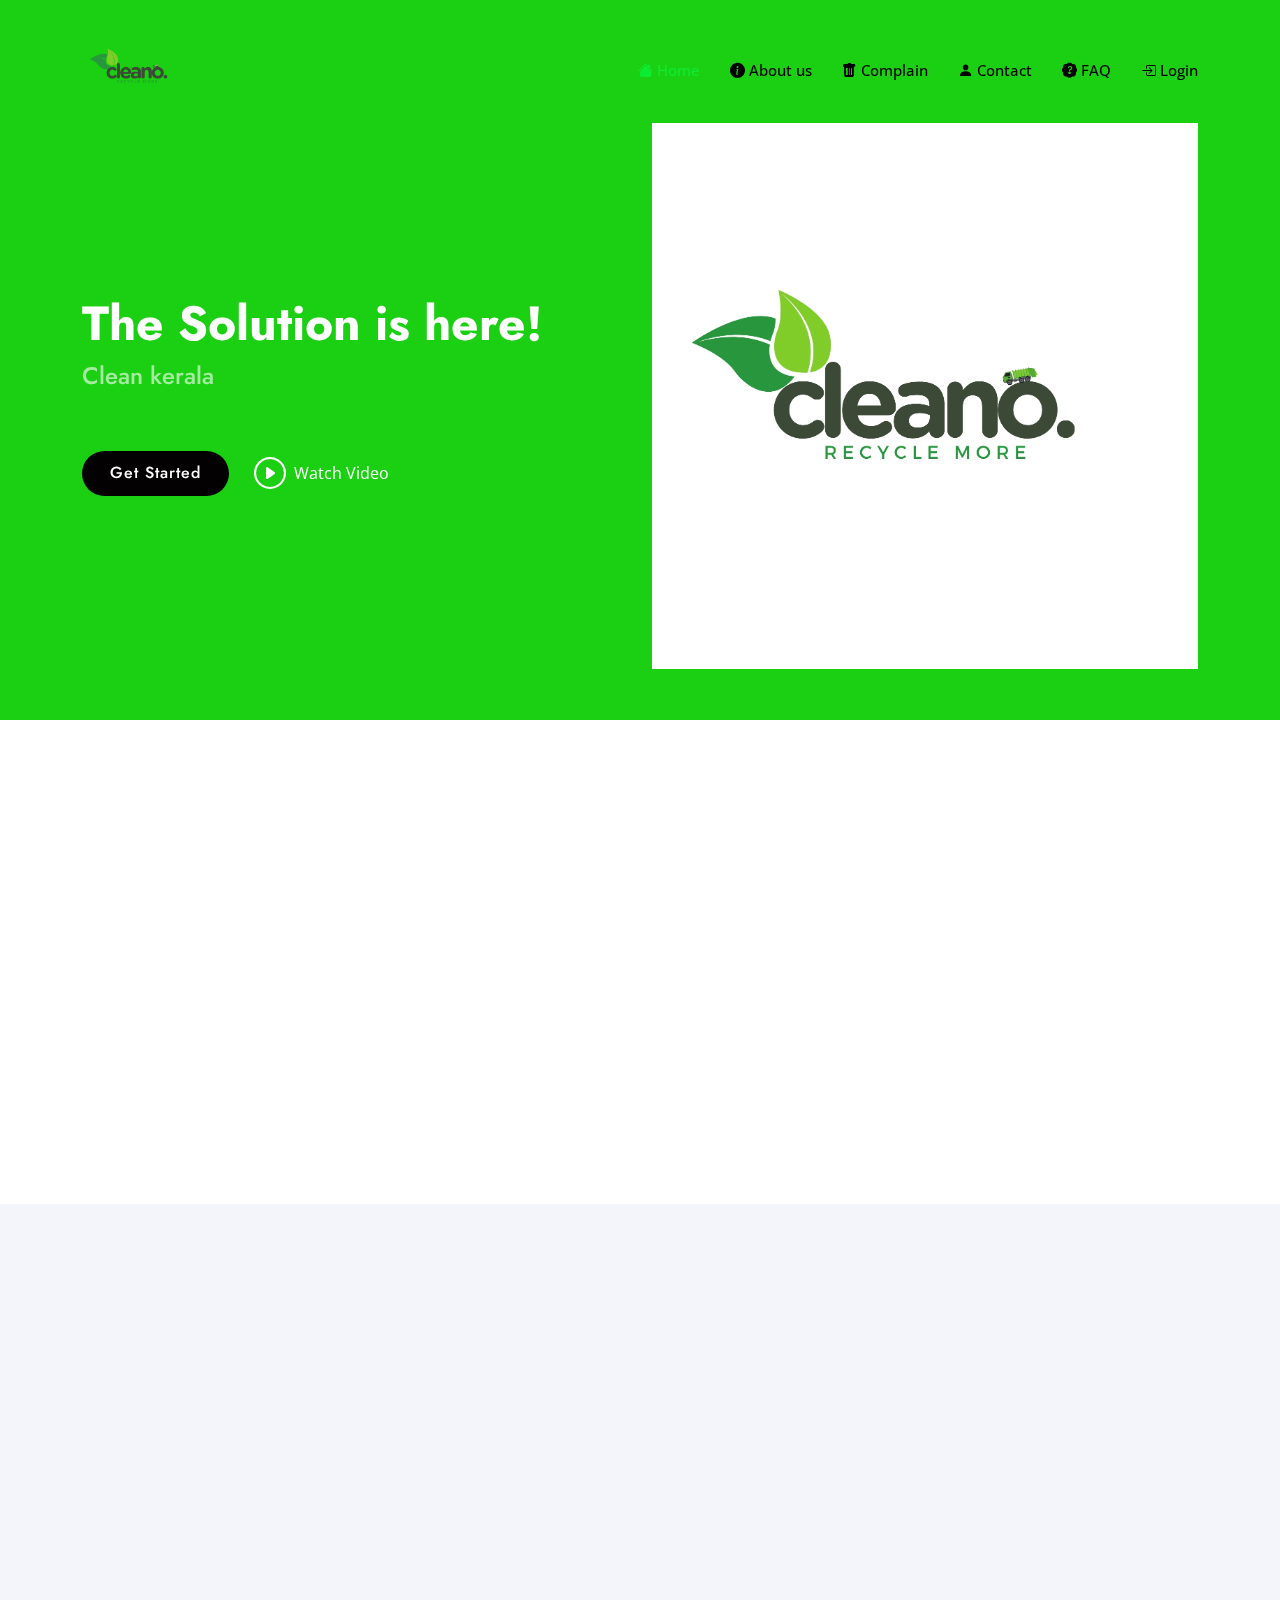
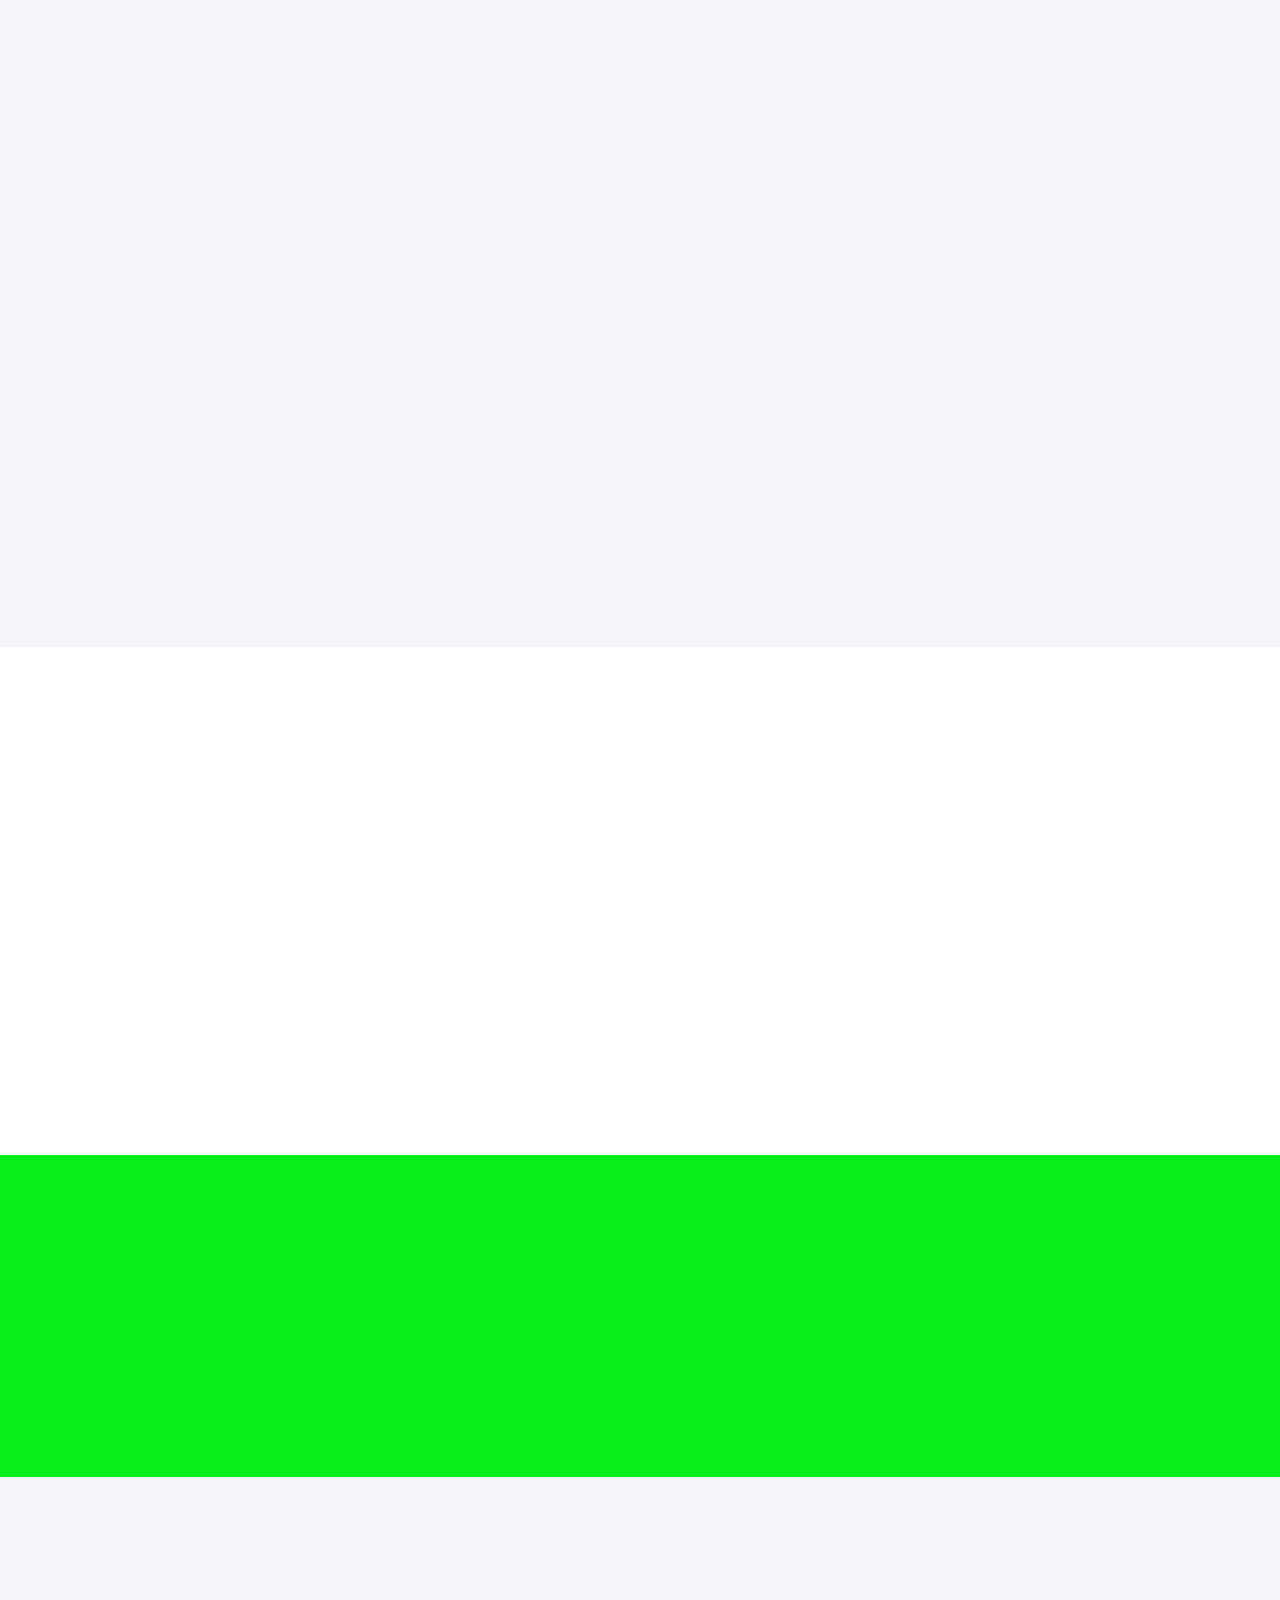
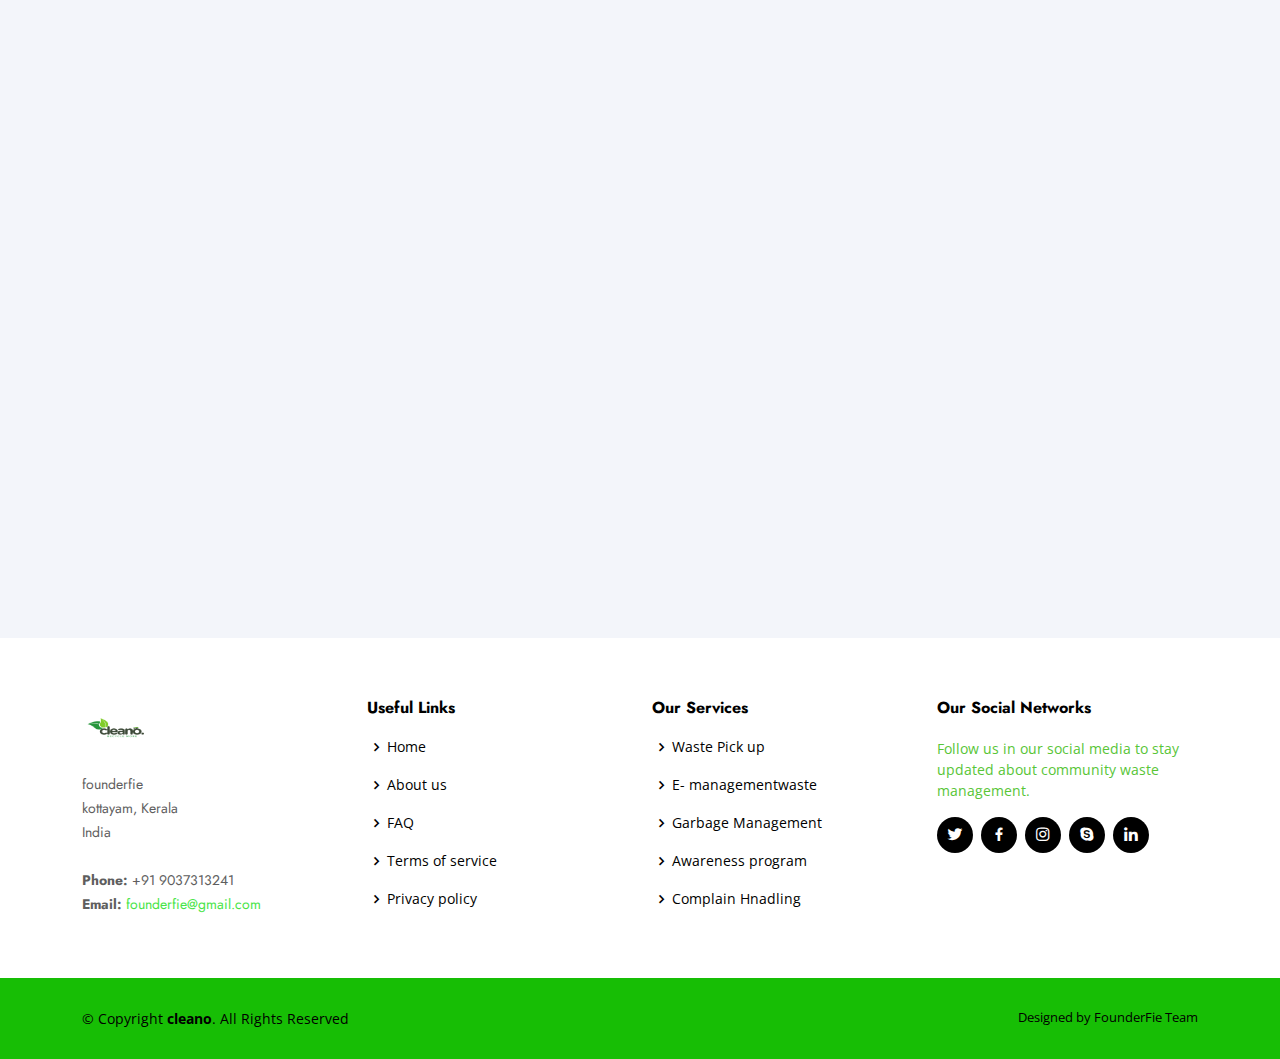
==== index.html @ d403617e "Final Out of Cleano" ====
<!DOCTYPE html>
<html lang="en">

<head>
  <meta charset="utf-8">
  <meta content="width=device-width, initial-scale=1.0" name="viewport">

  <title>cleano - Home</title>
  <meta content="" name="description">
  <meta content="" name="keywords">

  <!-- Favicons -->
  <link href="img/cleano2.png" rel="icon">
  <link href="img/cleano2.png" rel="apple-touch-icon">

  <!-- Google Fonts -->
  <link href="https://fonts.googleapis.com/css?family=Open+Sans:300,300i,400,400i,600,600i,700,700i|Jost:300,300i,400,400i,500,500i,600,600i,700,700i|Poppins:300,300i,400,400i,500,500i,600,600i,700,700i" rel="stylesheet">

  <!-- Vendor CSS Files -->
  <link href="assets/vendor/aos/aos.css" rel="stylesheet">
  <link href="assets/vendor/bootstrap/css/bootstrap.min.css" rel="stylesheet">
  <link href="assets/vendor/bootstrap-icons/bootstrap-icons.css" rel="stylesheet">
  <link href="assets/vendor/boxicons/css/boxicons.min.css" rel="stylesheet">
  <link href="assets/vendor/glightbox/css/glightbox.min.css" rel="stylesheet">
  <link href="assets/vendor/remixicon/remixicon.css" rel="stylesheet">
  <link href="assets/vendor/swiper/swiper-bundle.min.css" rel="stylesheet">

  <!-- Template Main CSS File -->
  <link href="style.css" rel="stylesheet">

  

    <!-- cdn for awesome fonts icons -->
    <link rel="stylesheet" href="https://cdnjs.cloudflare.com/ajax/libs/font-awesome/4.7.0/css/font-awesome.min.css">

     <!-- Google Fonts -->
  <link rel="stylesheet" href="https://cdnjs.cloudflare.com/ajax/libs/font-awesome/5.8.2/css/all.min.css" crossorigin="anonymous" />

</head>

<body>

  <!-- ======= Header ======= -->
  <header id="header" class="fixed-top ">
    <div class="container d-flex align-items-center">

      <h1 class="logo me-auto"><a href="#"><img class="img" src="img/Cleano.png" alt=""></a></h1>
      <nav id="navbar" class="navbar">
        <ul>
          <li><a class="nav-link scrollto active" href="#hero"><span class="bi-house-fill"> Home </span></a></li>
          <li><a class="nav-link scrollto" href="#about"><span class="bi-info-circle-fill" > About us</span></a></li>
          <li><a class="nav-link scrollto" href="#"><span class="bi-trash-fill"> Complain</span></a></li>
           <li><a class="nav-link scrollto" href="#contact"><span class="bi-person-fill"> Contact</span></a></li> 
          <li><a class="nav-link scrollto" href="#faq"><span class="bi-patch-question-fill"> FAQ</span></a></li>
          <li><a class="nav-link scrollto" href="/cleano/login"><span class="bi-box-arrow-in-right"> Login</span></a></li>
        </ul>
        <i class="bi bi-list mobile-nav-toggle"></i>
      </nav><!-- .navbar -->

    </div>
  </header><!-- End Header -->

  <!-- ======= Hero Section ======= -->
  <section id="hero" class="d-flex align-items-center">

    <div class="container">
      <div class="row">
        <div class="col-lg-6 d-flex flex-column justify-content-center pt-4 pt-lg-0 order-2 order-lg-1" data-aos="fade-up" data-aos-delay="200">
          <h1>The Solution is here!</h1>
          <h2>Clean kerala</h2>
      
          <div class="d-flex justify-content-center justify-content-lg-start">
            <a href="#about" class="btn-get-started scrollto">Get Started</a>
            <a href="https://youtu.be/WsREuImQXUw" class="glightbox btn-watch-video"><i class="bi bi-play-circle"></i><span>Watch Video</span></a>
          </div>
        </div>
        <div class="col-lg-6 order-1 order-lg-2 hero-img" data-aos="zoom-in" data-aos-delay="200">
          <img src="img/1.jpg" class="img-fluid animated" alt="">
        </div>
      </div>
    </div>

  </section><!-- End Hero -->

  <main id="main">
    <!-- ======= About Us Section ======= -->
    <section id="about" class="about">
      <div class="container" data-aos="fade-up">

        <div class="section-title">
          <h2>About Us</h2>
        </div>

        <div class="row content">
          <div class="col-lg-6">
            <h3>Cleano</h3>
            <p>
              We are trying to sort out one of the biggest problem in India ."lack of waste management ". We are here for the solution for tracking waste management using Evolving technologies Ai and with our great technical & Coding skill. We are trying to build a waste management tracker
               which help to verify the information about waste disposal and different kind of wastes that separately disposed in Kerala.
               We provide the user some reward in the form of tokens according to amount of recycleble waste collected from the user or organisation.
            </p>
          </div>
          <div class="col-lg-6 pt-4 pt-lg-0">
            <h3>Parent Company</h3>
            <p>
            Founderfie is the vibrant intersection where creativity, technology, and innovation converge. 
            Our dynamic team of five fervent individuals thrives on transforming fresh ideas into reality. Through the alchemy of coding, design, and the captivating world of podcasting, we weave a tapestry of boundless possibilities. Whether it’s crafting elegant lines of code, sculpting visual masterpieces, or unraveling captivating narratives, Founderfie is where imagination takes flight. Join us on this exhilarating journey where every pixel, every byte, and every spoken word resonates with the pulse of innovation!           </div>
        </div>

      </div>
    </section><!-- End About Us Section -->

    <!-- ======= Why Us Section ======= -->
    <section id="why-us" class="why-us section-bg">
      <div class="container-fluid" data-aos="fade-up">

        <div class="row">

          <div class="col-lg-7 d-flex flex-column justify-content-center align-items-stretch  order-2 order-lg-1">

            <div class="content">
              <h3>Waste Management Tracker with Reward System
                  <strong>Clean Kerala, Green Rewards: Transforming Waste Management with Tech & Tokens</strong></h3>
              <p>
                India, like many other countries, faces a significant challenge with waste management. The lack of
                effective waste disposal systems leads to environmental degradation, health hazards, and overall
                diminished quality of life. Kerala, in particular, has been grappling with waste management issues. To
                address this, we propose the development of a Waste Management Tracker powered by evolving
                technologies like AI, along with the expertise of our skilled developers at @Founderfie and @Ad Web
                Comic Agency.
            
             </div>

            <div class="accordion-list">
              <ul>
                <li>
                  <a data-bs-toggle="collapse" class="collapse" data-bs-target="#accordion-list-1"><span>01</span>  “Wastes from health care institutions can be categorized as infectious or noninfectious." <i class="bx bx-chevron-down icon-show"></i><i class="bx bx-chevron-up icon-close"></i></a>
                  <div id="accordion-list-1" class="collapse show" data-bs-parent=".accordion-list">
                    <p>
                      Infectious wastes include human, animal, or biological wastes and any items that may be contaminated with pathogens.
                       Noninfectious wastes include toxic chemicals, cytotoxic drugs, and radioactive, flammable, and explosive wastes,
                       reads the guideline.  
                   </p>
                
                  </div>
                </li>

                <li>
                  <a data-bs-toggle="collapse" data-bs-target="#accordion-list-2" class="collapsed"><span>02</span> Project Objectives <i class="bx bx-chevron-down icon-show"></i><i class="bx bx-chevron-up icon-close"></i></a>
                  <div id="accordion-list-2" class="collapse" data-bs-parent=".accordion-list">
                    <p>
                      <ol type="i">
                        <li>Population Density: With a population of over 1.3 billion people, India generates a substantial amount of waste daily, ranging from municipal solid waste to industrial and hazardous waste.</li>
                        <li>Urbanization: Rapid urbanization has led to increased waste generation, straining existing waste management infrastructure and exacerbating environmental pollution.</li>
                        <li>Policy and Regulations: India has enacted various policies and regulations to address waste management issues, such as the Solid Waste Management Rules, 2016, which emphasize segregation, recycling, and proper disposal of waste.</li>
                        <li>Technological Advancements: There is a growing emphasis on adopting evolving technologies like AI,, and data analytics to optimize waste management processes, improve efficiency, and enhance monitoring and tracking capabilities.</li>
                        <li>Circular Economy Initiatives: The concept of a circular economy, where resources are reused, recycled, or repurposed, is gaining traction in India, leading to innovative approaches to waste management and resource  recovery</li>
                      </ol> 
                     </p>
                  </div>
                </li>

                <li>
                  <a data-bs-toggle="collapse" data-bs-target="#accordion-list-3" class="collapsed"><span>03</span> Project Benifits <i class="bx bx-chevron-down icon-show"></i><i class="bx bx-chevron-up icon-close"></i></a>
                  <div id="accordion-list-3" class="collapse" data-bs-parent=".accordion-list">
                    <p>
                      <ol>
                        <li><strong>Environmental Preservation : </strong>
                          By promoting responsible waste disposal and incentivizing recycling, the project contributes to reducing environmental pollution and conserving natural resources. This leads to cleaner air, water, and land , benefi ting both ecosystems and biodiversity.</li>
                        <li><strong>Health Improvement : </strong>
                          Proper waste management practices mitigate health risks associated with exposure to hazardous materials and pollutants. Cleaner environments foster better public heath outcomes by reducing the incidence of respiratory illnesses, waterborne diseases , and other health issues.</li>
                        <li><strong>Behavioral Change : </strong>Behavioral Change
                          Through gamifi cation and incentivization , the project encourages behavioral change towards sustainable waste management practices. Users are motivated to adopt responsible disposal habits, leading to long-term positive impacts on waste reduction and recycling rates.</li>
                        </ol>
                    </p>
                  </div>
                </li>

              </ul>
            </div>

          </div>

          <div class="col-lg-5 align-items-stretch order-2 order-lg-2 img" style='background-image: url("img/Banner\ Cleano.jpg");' data-aos="zoom-in" data-aos-delay="150">&nbsp;</div>
        </div>

      </div>
    </section><!-- End Why Us Section -->

    <!-- ======= Skills Section ======= -->
    <section id="skills" class="skills">
      <div class="container" data-aos="fade-up">

        <div class="row">
          <div class="col-lg-6 d-flex align-items-center" data-aos="fade-right" data-aos-delay="100">
            <img src="img/3725847.jpg" class="img-fluid" alt="">
          </div>
          <div class="col-lg-6 pt-4 pt-lg-0 content" data-aos="fade-left" data-aos-delay="100">
            <h3>Composition and Percentage of Waste Generation</h3>
            <p class="fst-italic">
              Management of Municipal Solid Wastes: A Case Study in Limpopo Province, South Africa
              
            </p>

            <div class="skills-content">

              <div class="progress">
                <span class="skill">Plastics <i class="val">35%</i></span>
                <div class="progress-bar-wrap">
                  <div class="progress-bar" role="progressbar" aria-valuenow="100" aria-valuemin="0" aria-valuemax="100"></div>
                </div>
              </div>

              <div class="progress">
                <span class="skill">Paper and Glass <i class="val">25%</i></span>
                <div class="progress-bar-wrap">
                  <div class="progress-bar" role="progressbar" aria-valuenow="90" aria-valuemin="0" aria-valuemax="100"></div>
                </div>
              </div>

              <div class="progress">
                <span class="skill">Food Waste  <i class="val">25%</i></span>
                <div class="progress-bar-wrap">
                  <div class="progress-bar" role="progressbar" aria-valuenow="75" aria-valuemin="0" aria-valuemax="100"></div>
                </div>
              </div>

              <div class="progress">
                <span class="skill">Garden Waste<i class="val">15%</i></span>
                <div class="progress-bar-wrap">
                  <div class="progress-bar" role="progressbar" aria-valuenow="55" aria-valuemin="0" aria-valuemax="100"></div>
                </div>
              </div>

            </div>

          </div>
        </div>

      </div>
    </section><!-- End Skills Section -->

    <!-- ======= Cta Section ======= -->
    <section id="cta" class="cta">
      <div class="container" data-aos="zoom-in">

        <div class="row">
          <div class="col-lg-9 text-center text-lg-start">
            <h3>Call To Action</h3>
            <p> Here is the phone number of municipality.</p>
          </div>
          <div class="col-lg-3 cta-btn-container text-center">
            <a class="cta-btn align-middle" href="contact.html">Call To Action</a>
          </div>
        </div>

      </div>
    </section><!-- End Cta Section -->

    <!-- ======= Frequently Asked Questions Section ======= -->
    <section id="faq" class="faq section-bg">
      <div class="container" data-aos="fade-up">

        <div class="section-title">
          <h2>Frequently Asked Questions</h2>
          <p>Waste management regulations and disposal methods.</p>
        </div>

        <div class="faq-list">
          <ul>
            <li data-aos="fade-up" data-aos-delay="100">
              <i class="bx bx-help-circle icon-help"></i> <a data-bs-toggle="collapse" class="collapse" data-bs-target="#faq-list-1"> What is waste management? <i class="bx bx-chevron-down icon-show"></i><i class="bx bx-chevron-up icon-close"></i></a>
              <div id="faq-list-1" class="collapse show" data-bs-parent=".faq-list">
                <p>
                  Waste management is the collection, transportation and disposal of waste materials.                </p>
              </div>
            </li>

            <li data-aos="fade-up" data-aos-delay="200">
              <i class="bx bx-help-circle icon-help"></i> <a data-bs-toggle="collapse" data-bs-target="#faq-list-2" class="collapsed">   How do I practice waste management at home? <i class="bx bx-chevron-down icon-show"></i><i class="bx bx-chevron-up icon-close"></i></a>
              <div id="faq-list-2" class="collapse" data-bs-parent=".faq-list">
                <p>
                  Keep separate containers for dry and wet waste in the kitchen.
                  Keep two bags for dry waste collection- paper and plastic, for the rest of the household waste.
                  Keep plastic from the kitchen clean and dry and drop into the dry waste bin. Keep glass /plastic containers rinsed of food matter.
                  Keep a paper bag for throwing sanitary waste.                </p>
              </div>
            </li>

            <li data-aos="fade-up" data-aos-delay="300">
              <i class="bx bx-help-circle icon-help"></i> <a data-bs-toggle="collapse" data-bs-target="#faq-list-3" class="collapsed"> What is a Waste Tracking App?
                <i class="bx bx-chevron-down icon-show"></i><i class="bx bx-chevron-up icon-close"></i></a>
              <div id="faq-list-3" class="collapse" data-bs-parent=".faq-list">
                <p>
                  Such an app allows the users to locate the routes of types of waste, embracing residential, recycling, or commercial. 
                  Using these apps, the garbage collection team would find it easy to log in to the special activities that will keep them posted about the entire route. 
                  Disposal, extras, skips, lifts, and all the possible activities are linked with a location and time stamp calculation, and the records manage garbage collection productivity                </p>
              </div>
            </li>

            <li data-aos="fade-up" data-aos-delay="400">
              <i class="bx bx-help-circle icon-help"></i> <a data-bs-toggle="collapse" data-bs-target="#faq-list-4" class="collapsed">What are the different types of waste? <i class="bx bx-chevron-down icon-show"></i><i class="bx bx-chevron-up icon-close"></i></a>
              <div id="faq-list-4" class="collapse" data-bs-parent=".faq-list">
                <p>
                   1. Wet waste- Wet waste consists of kitchen waste - including vegetable and fruit peels and pieces, tea leaves, coffee grounds, eggshells, bones and entrails, fish scales, as well as cooked food (both veg and non-veg).
                  <br><br>
                   2. Dry Waste- Paper, plastics, metal, glass, rubber, thermocol, styrofoam, fabric, leather, rexine, wood – anything that can be kept for an extended period without decomposing is classified as dry waste.
                  <br><br>
                   3 .Hazardous waste- Household hazardous waste or HHW include three sub-categories – E-waste; toxic substances such as paints, cleaning agents, solvents, insecticides and their containers, other chemicals; and biomedical waste.
                  <br><br>
                   4. E-waste- E-waste or electronic waste consists of batteries, computer parts, wires, electrical equipment of any kind, electrical and electronic toys, remotes, watches, cell phones, bulbs, tube lights and CFLs.
                  <br><br>
                   5. Biomedical waste- This includes used menstrual cloth, sanitary napkins, disposable diapers, bandages and any material that is contaminated with blood or other body fluids. 
               </p>
              </div>
            </li>

            <li data-aos="fade-up" data-aos-delay="500">
              <i class="bx bx-help-circle icon-help"></i> <a data-bs-toggle="collapse" data-bs-target="#faq-list-5" class="collapsed">What are ways of storing the waste at homes? <i class="bx bx-chevron-down icon-show"></i><i class="bx bx-chevron-up icon-close"></i></a>
              <div id="faq-list-5" class="collapse" data-bs-parent=".faq-list">
                <p>
                  1. Dry waste-                  
                  Store it in a bag in the utility area after cleaning and drying till it is picked up. No food residue must be left in the bottles and packets. Clean them as you would to reuse them. If clothes are totally unusable, or very damaged, they are categorized as dry waste. If clothes are soiled with body fluids, they become sanitary waste. If they are soiled with paint, or any chemicals, they are HHW (household hazardous waste).
                  
                  <br><br> 2. E-waste-                  
                  Store them in separate container which is kept closed, away from moisture and in which nothing else is put.                </p>
              </div>
            </li>
            <li data-aos="fade-up" data-aos-delay="600">
              <i class="bx bx-help-circle icon-help"></i> <a data-bs-toggle="collapse" data-bs-target="#faq-list-6" class="collapsed">How do I dispose my waste? <i class="bx bx-chevron-down icon-show"></i><i class="bx bx-chevron-up icon-close"></i></a>
              <div id="faq-list-5" class="collapse" data-bs-parent=".faq-list">
                <p>
                  1. Compost your wet waste at home-

                  Home composting can easily be done in any aerated container. Get more details on composting and begin composting today! 
                  <br><br>
                  2. Compost your wet waste at the community level-
                  
                  If you live in a large apartment building, a community composting system like tank composting could be set up for all the wet waste from the residents. If not, the wet waste can be given out every day to your Municipality collection system.
                  <br><br>
                  3. Biomedical waste has to be wrapped separately in a newspaper and handed over to the municipality waste collection system. Expired medicines and injections, used syringes also have to be disposed in the same manner.
                  
                  Paint and other hazardous waste like cosmetics, mosquito repellents, tube lights etc have to be stored separately and handed over to the Municipal collection system.
                </p>
              </div>
            </li>
          </ul>
        </div>

      </div>
    </section><!-- End Frequently Asked Questions Section -->
  </main><!-- End #main -->

  <!-- ======= Footer ======= -->
  <footer id="footer">


    <div class="footer-top">
      <div class="container">
        <div class="row">

          <div class="col-lg-3 col-md-6 footer-contact">
            <h3><img src="img/Cleano.png" style="width:80px;height:60px;"></h3>
            <p>
              founderfie <br>
              kottayam, Kerala <br>
              India <br><br>
              <strong>Phone:</strong> +91 9037313241<br>
              <strong>Email:</strong> <a href="mailto:founderfie@gmail.com">founderfie@gmail.com<br></a>
            </p>
          </div>

          <div class="col-lg-3 col-md-6 footer-links">
            <h4>Useful Links</h4>
            <ul>
              <li><i class="bx bx-chevron-right"></i> <a href="#">Home</a></li>
              <li><i class="bx bx-chevron-right"></i> <a href="#about">About us</a></li>
              <li><i class="bx bx-chevron-right"></i> <a href="#faq">FAQ</a></li>
              <li><i class="bx bx-chevron-right"></i> <a href="#">Terms of service</a></li>
              <li><i class="bx bx-chevron-right"></i> <a href="#">Privacy policy</a></li>
            </ul>
          </div>

          <div class="col-lg-3 col-md-6 footer-links">
            <h4>Our Services</h4>
            <ul>
              <li><i class="bx bx-chevron-right"></i> <a href="#">Waste Pick up </a></li>
              <li><i class="bx bx-chevron-right"></i> <a href="#">E- managementwaste</a></li>
              <li><i class="bx bx-chevron-right"></i> <a href="#">Garbage Management</a></li>
              <li><i class="bx bx-chevron-right"></i> <a href="#">Awareness program</a></li>
              <li><i class="bx bx-chevron-right"></i> <a href="#">Complain Hnadling </a></li>
            </ul>
          </div>

          <div class="col-lg-3 col-md-6 footer-links">
            <h4>Our Social Networks</h4>
            <p>Follow us in our social media to stay updated about community waste management.</p>
            <div class="social-links mt-3">
              <a href="#" class="twitter"><i class="bx bxl-twitter"></i></a>
              <a href="#" class="facebook"><i class="bx bxl-facebook"></i></a>
              <a href="#" class="instagram"><i class="bx bxl-instagram"></i></a>
              <a href="#" class="google-plus"><i class="bx bxl-skype"></i></a>
              <a href="#" class="linkedin"><i class="bx bxl-linkedin"></i></a>
            </div>
          </div>

        </div>
      </div>
    </div>

    <div class="container footer-bottom clearfix">
      <div class="copyright">
        &copy; Copyright <strong><span>cleano</span></strong>. All Rights Reserved
      </div>
      <div class="credits">
       Designed by FounderFie Team 
      </div>
    </div>
  </footer><!-- End Footer -->

  <div id="preloader"></div>
  <a href="#" class="back-to-top d-flex align-items-center justify-content-center"><i class="bi bi-arrow-up-short"></i></a>

  <!-- Vendor JS Files -->
  <script src="assets/vendor/aos/aos.js"></script>
  <script src="assets/vendor/bootstrap/js/bootstrap.bundle.min.js"></script>
  <script src="assets/vendor/glightbox/js/glightbox.min.js"></script>
  <script src="assets/vendor/isotope-layout/isotope.pkgd.min.js"></script>
  <script src="assets/vendor/php-email-form/validate.js"></script>
  <script src="assets/vendor/swiper/swiper-bundle.min.js"></script>
  <script src="assets/vendor/waypoints/noframework.waypoints.js"></script>

  <!-- Template Main JS File -->
  <script src="assets/js/main.js"></script>
  <!--Manifest-->
  
</body>

</html>
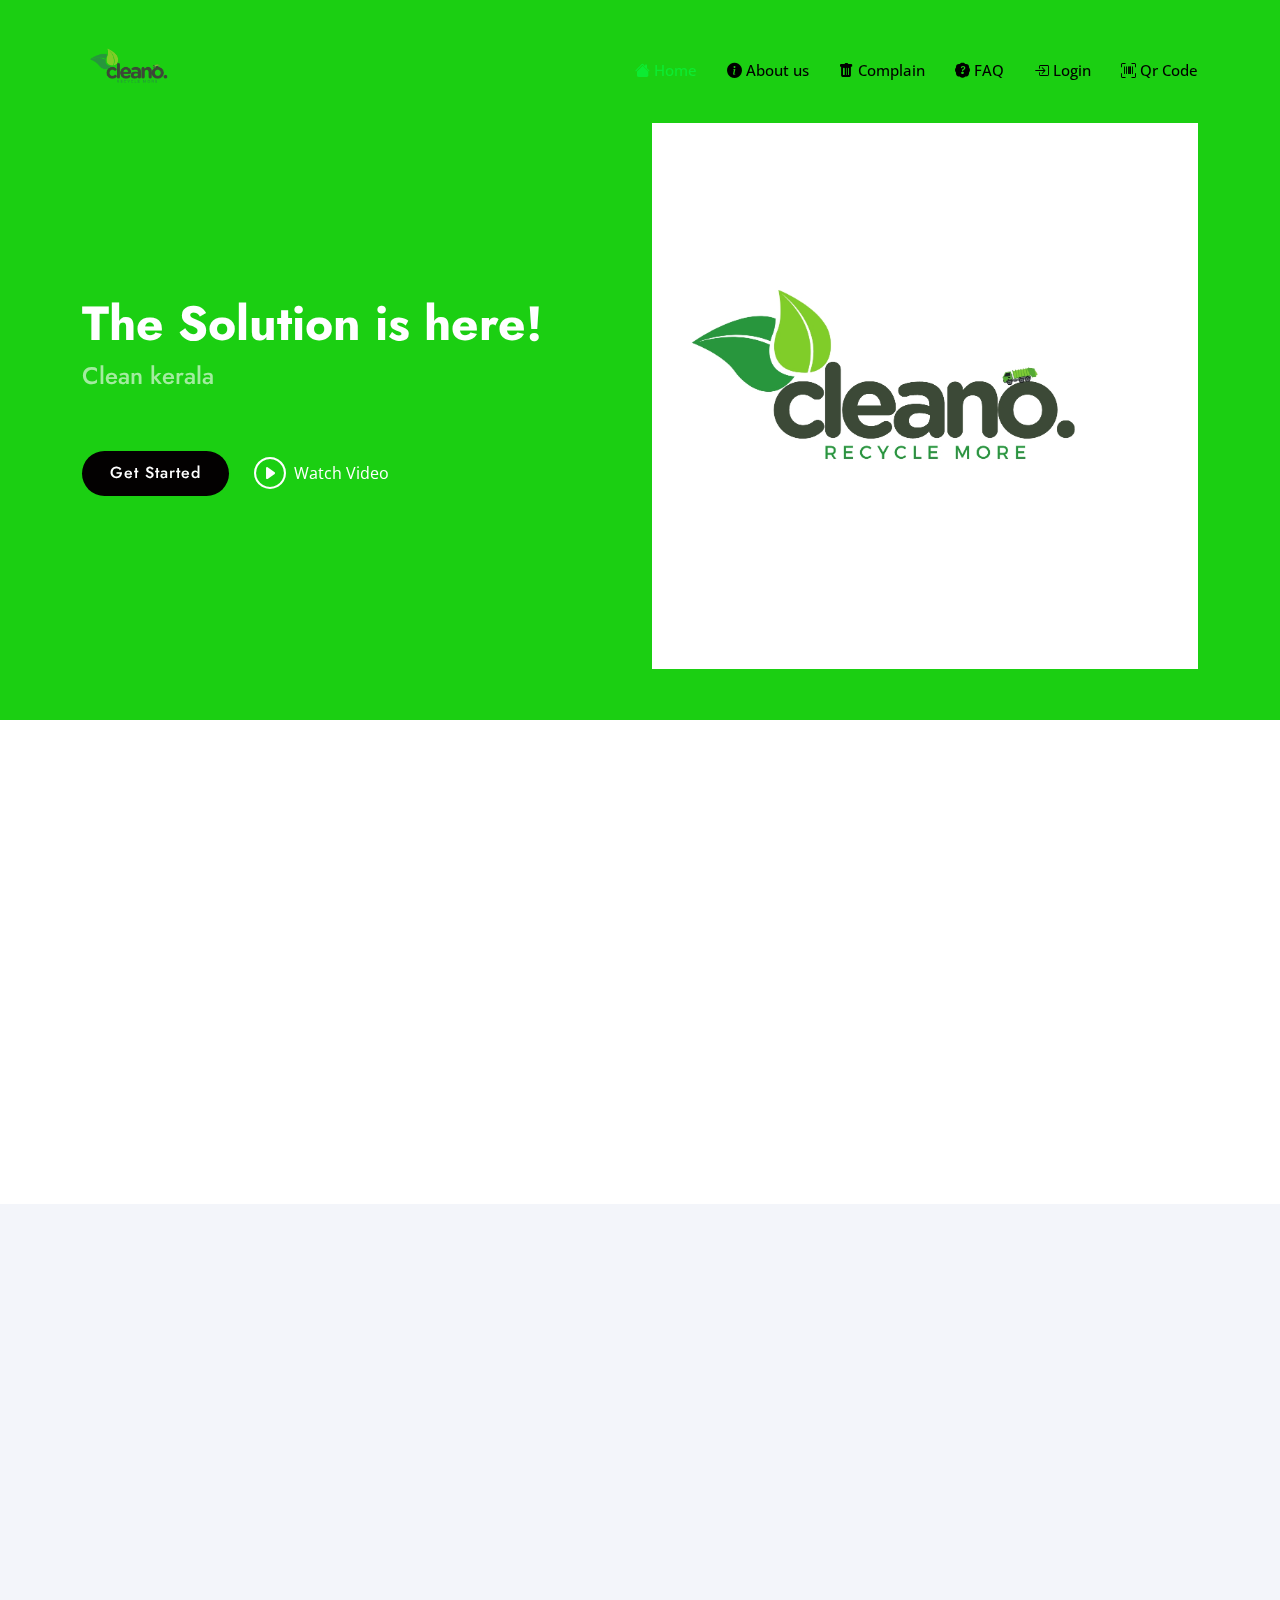
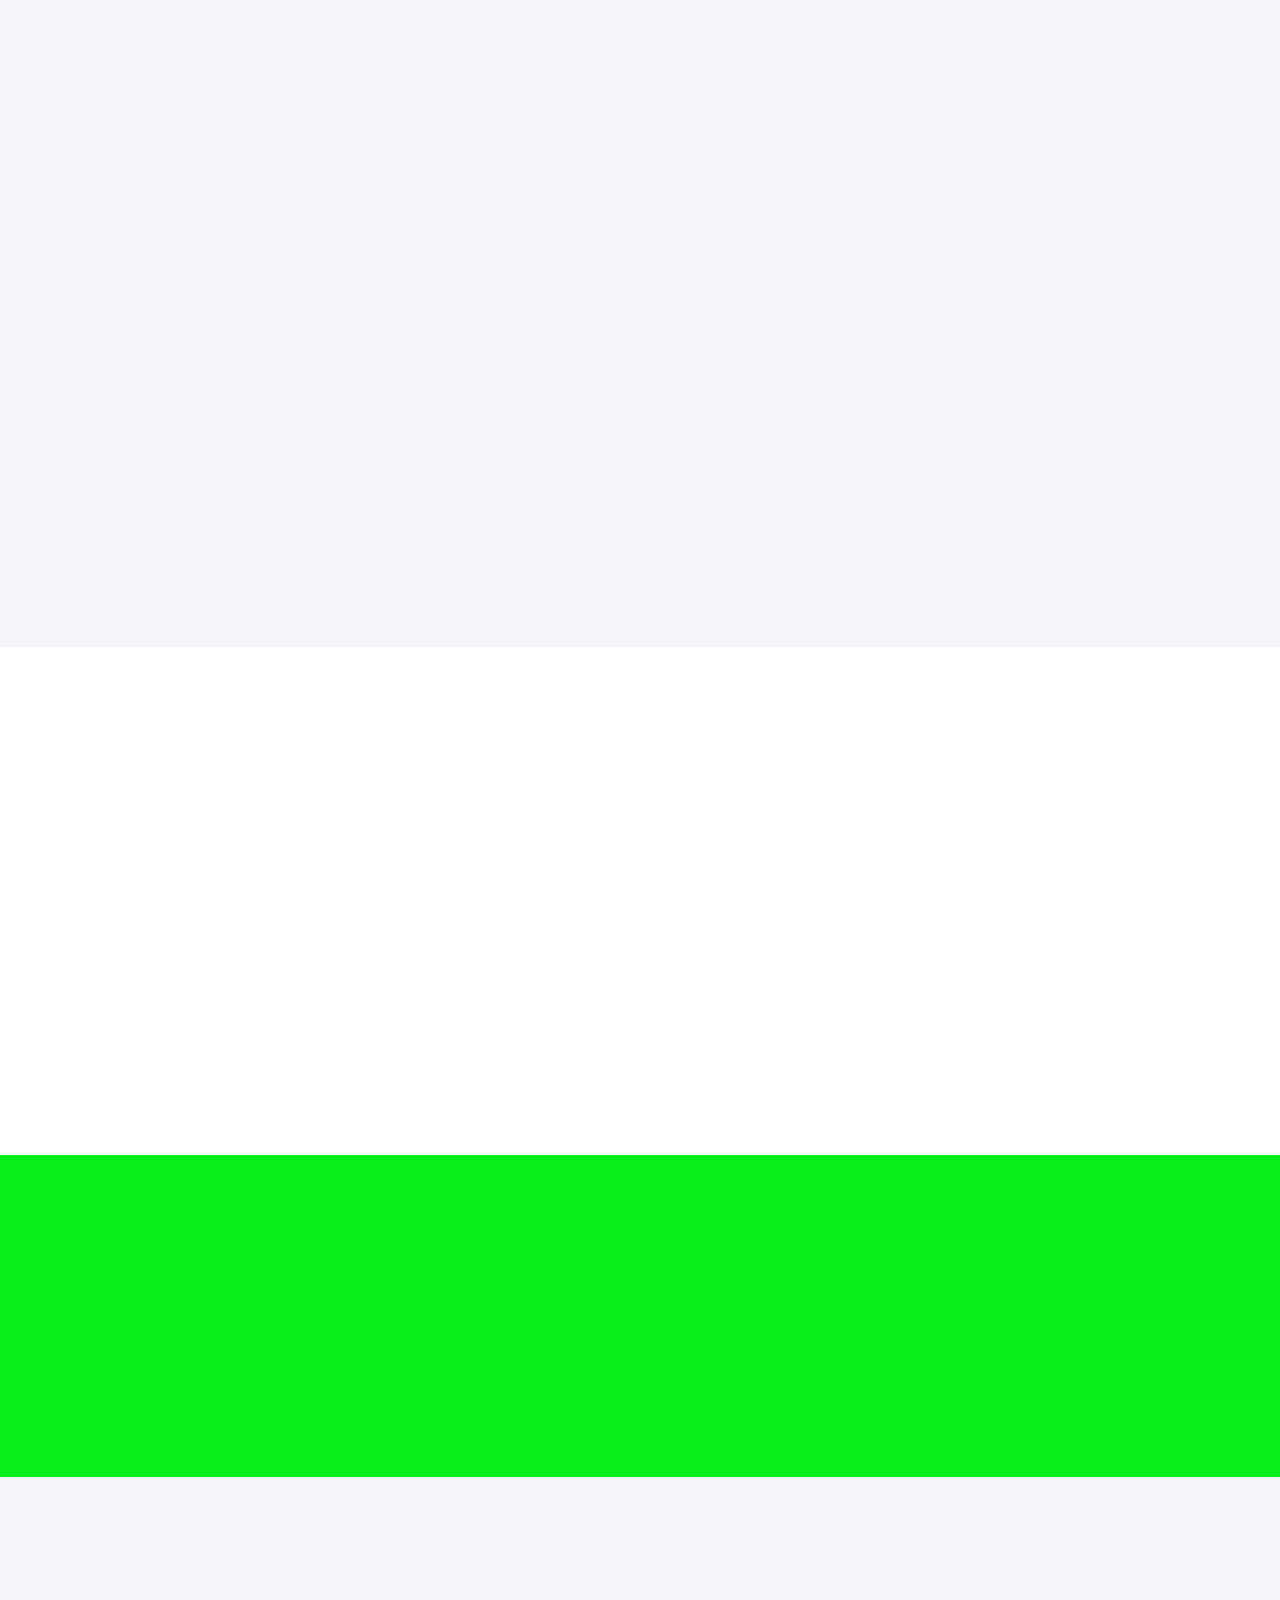
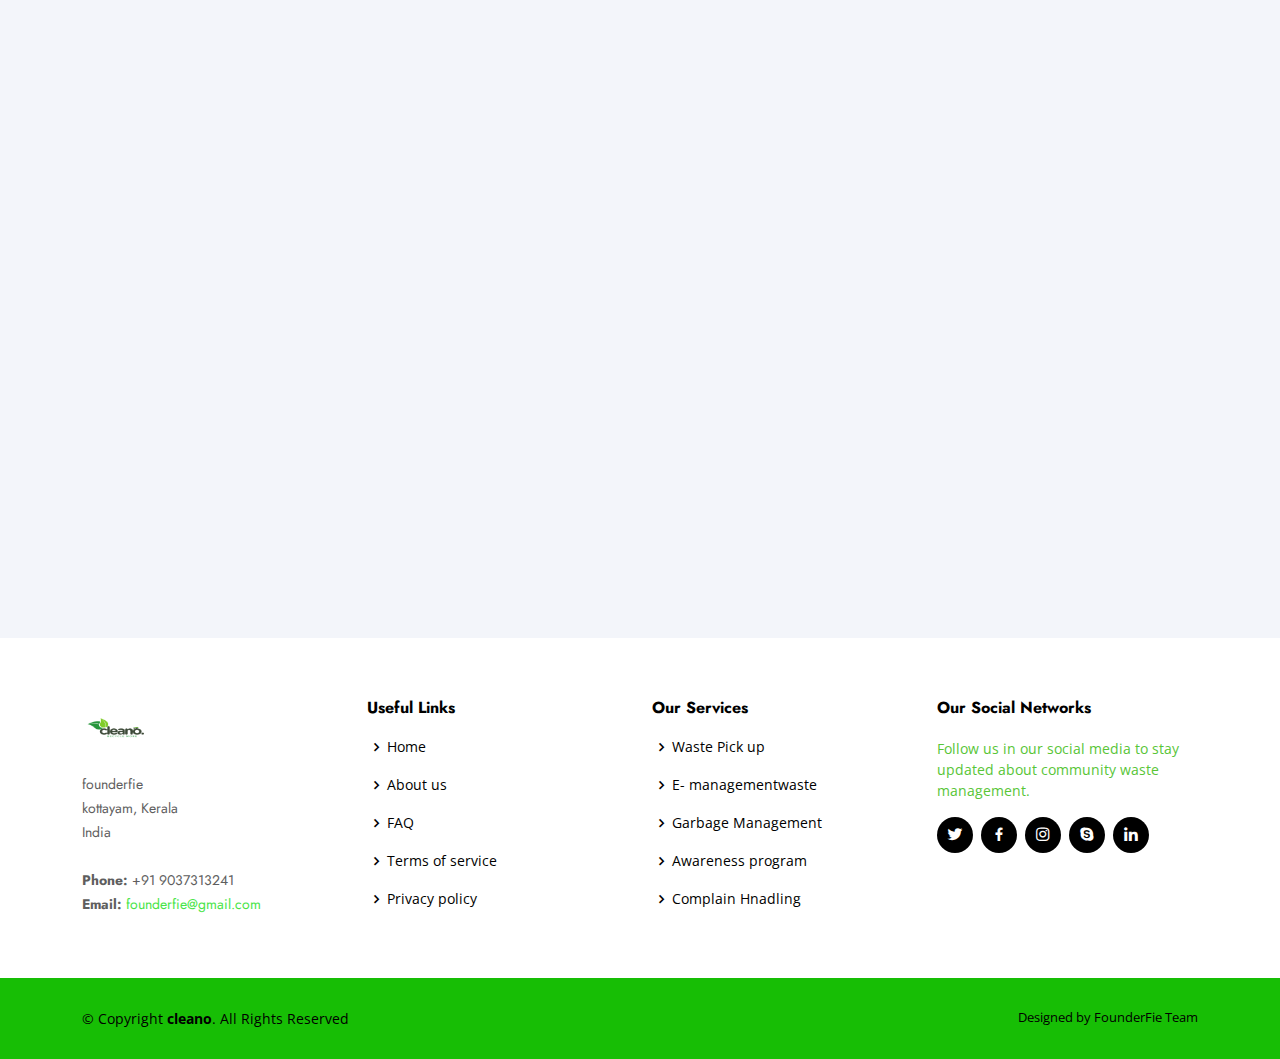
==== commit bf776688: "Update index.html" ====
--- a/index.html
+++ b/index.html
@@ -50,9 +50,9 @@
           <li><a class="nav-link scrollto active" href="#hero"><span class="bi-house-fill"> Home </span></a></li>
           <li><a class="nav-link scrollto" href="#about"><span class="bi-info-circle-fill" > About us</span></a></li>
           <li><a class="nav-link scrollto" href="#"><span class="bi-trash-fill"> Complain</span></a></li>
-           <li><a class="nav-link scrollto" href="#contact"><span class="bi-person-fill"> Contact</span></a></li> 
           <li><a class="nav-link scrollto" href="#faq"><span class="bi-patch-question-fill"> FAQ</span></a></li>
           <li><a class="nav-link scrollto" href="/cleano/login"><span class="bi-box-arrow-in-right"> Login</span></a></li>
+           <li><a class="nav-link scrollto" href="Qr.html"><span class="bi-upc-scan"> Qr Code</span></a></li> 
         </ul>
         <i class="bi bi-list mobile-nav-toggle"></i>
       </nav><!-- .navbar -->
@@ -436,4 +436,4 @@
   
 </body>
 
-</html>+</html>
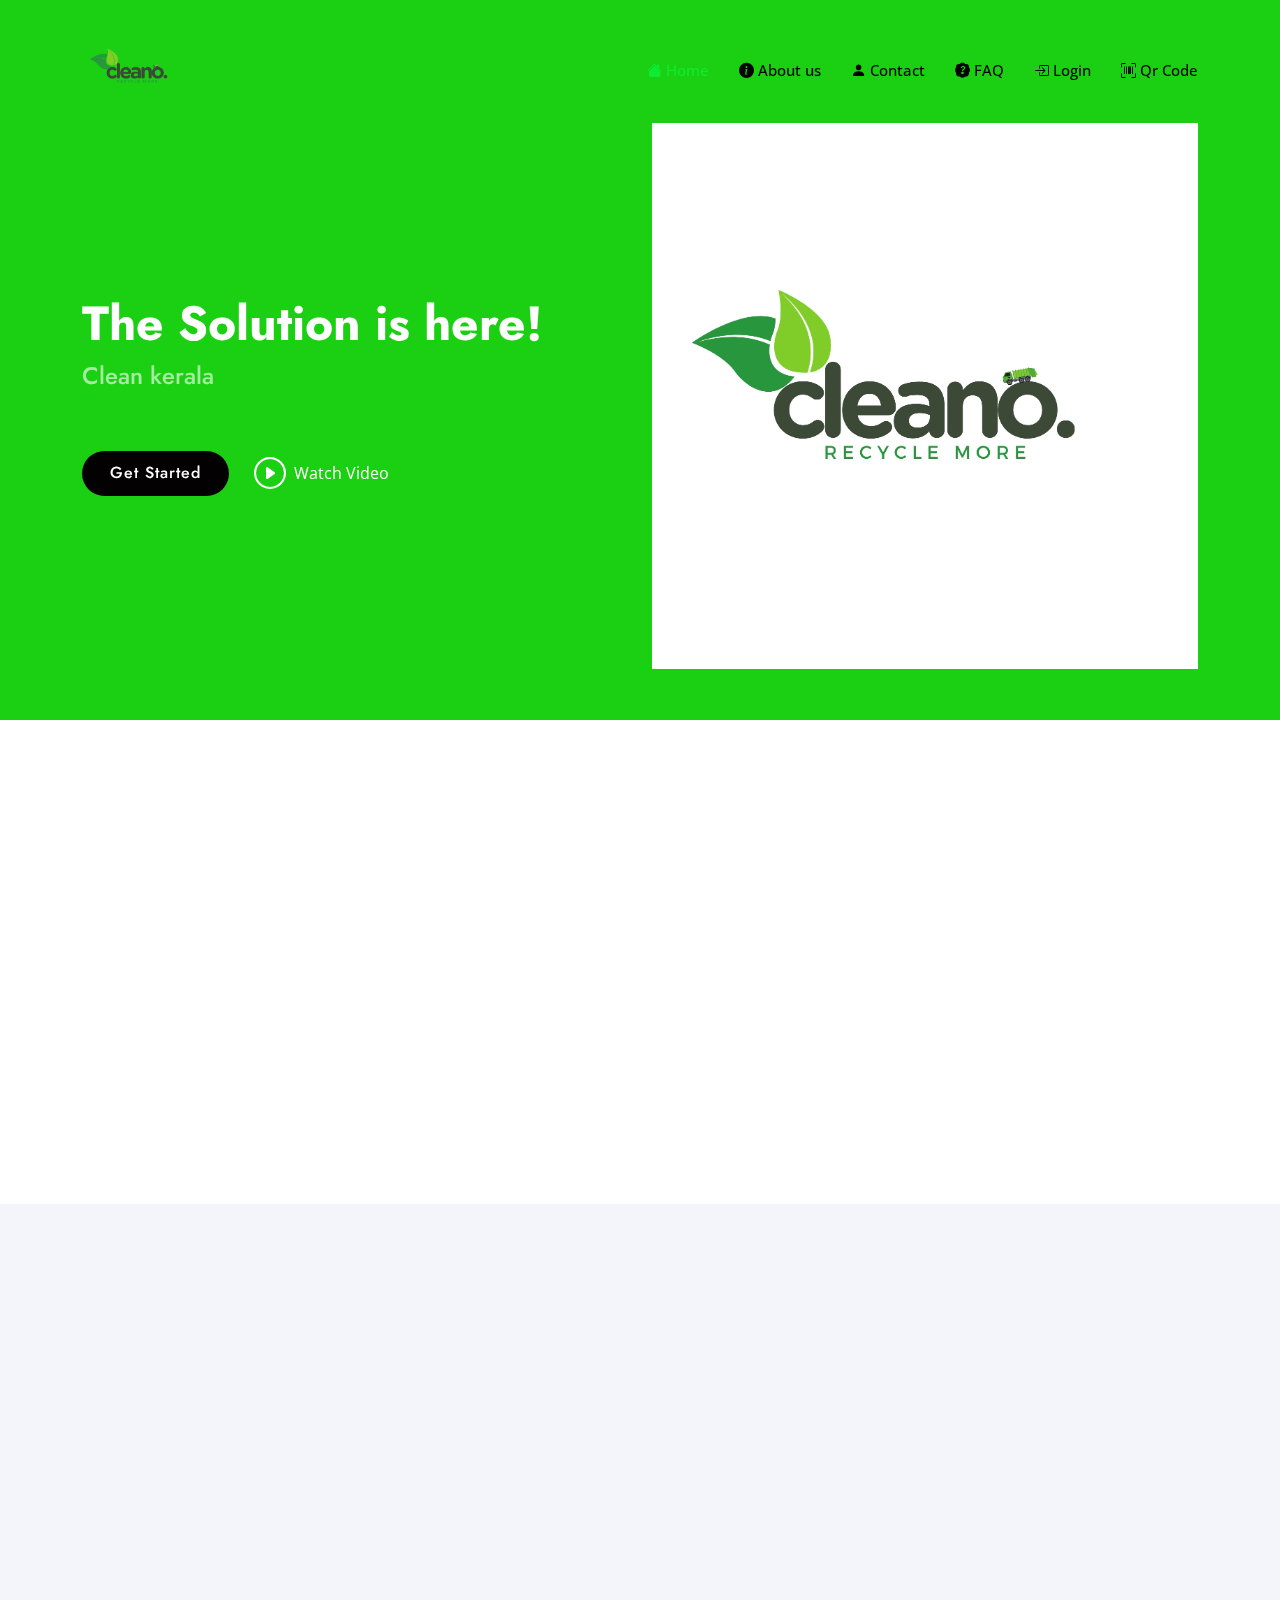
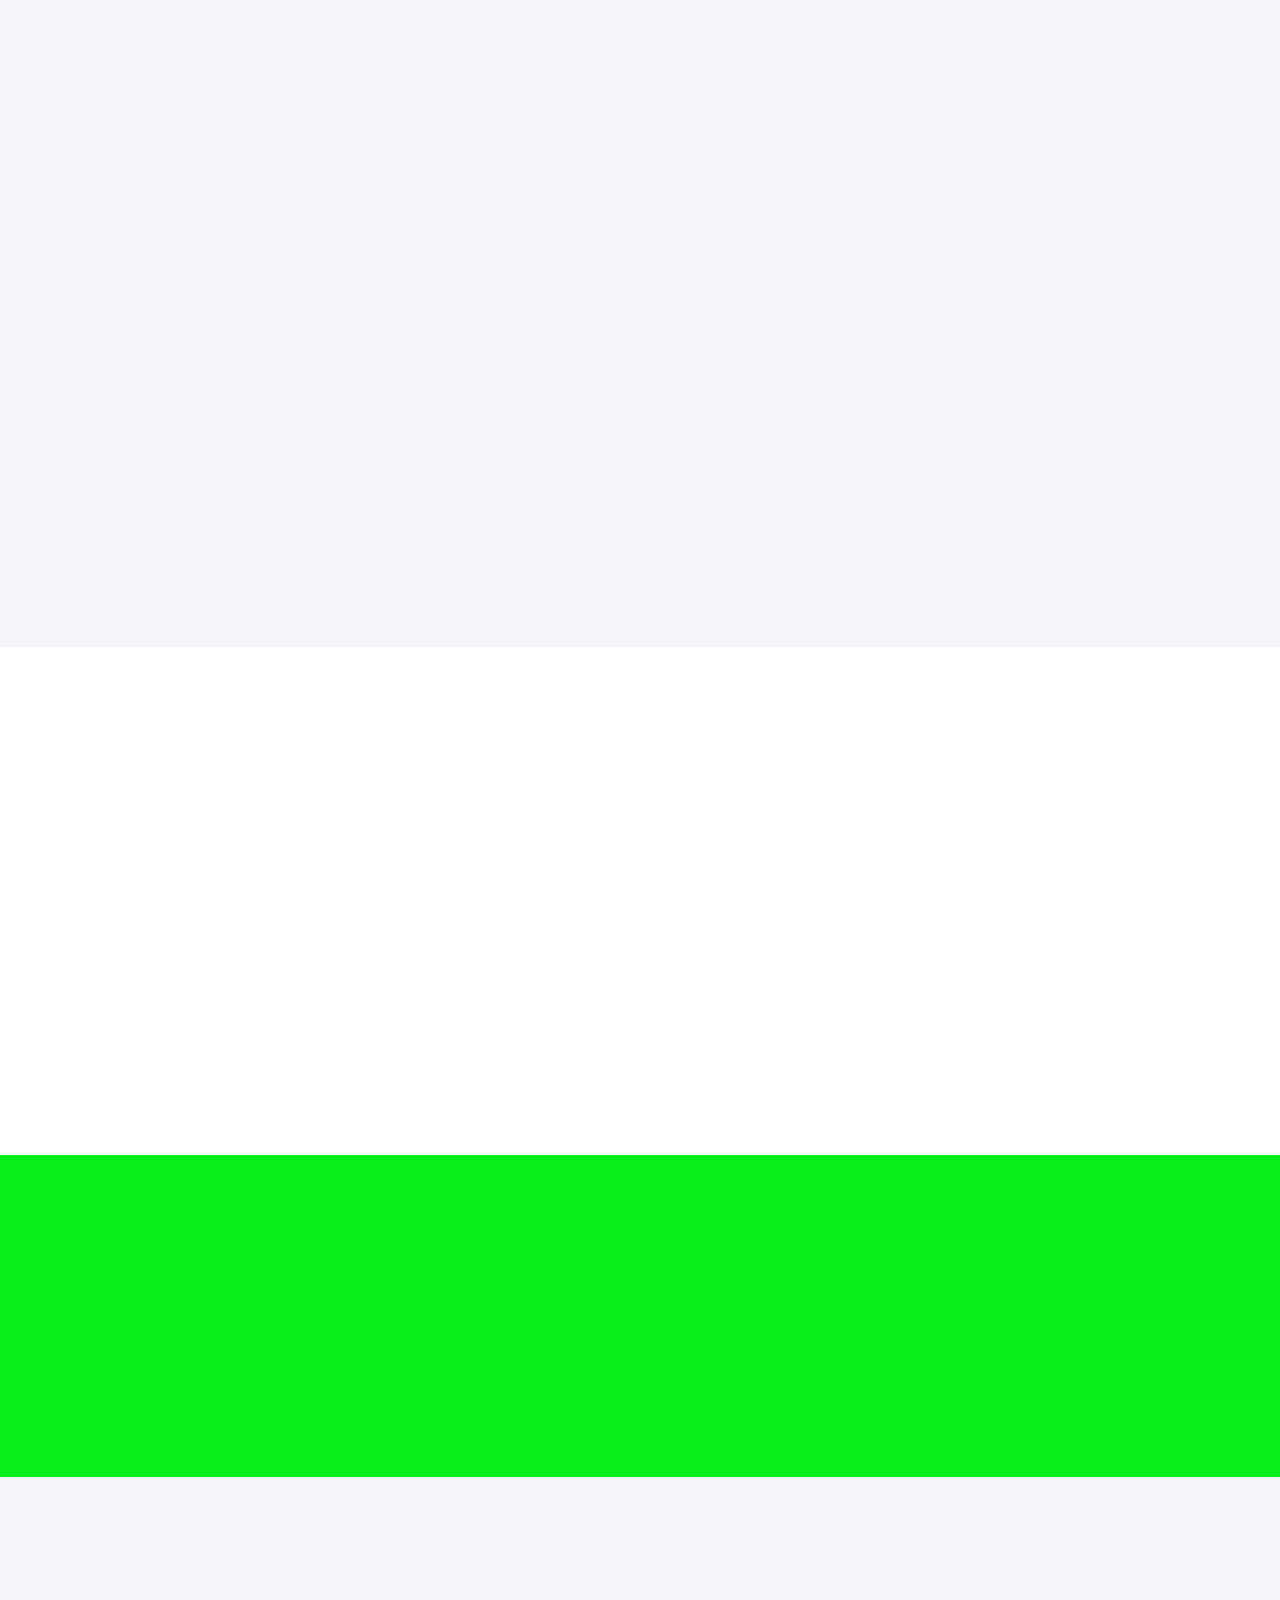
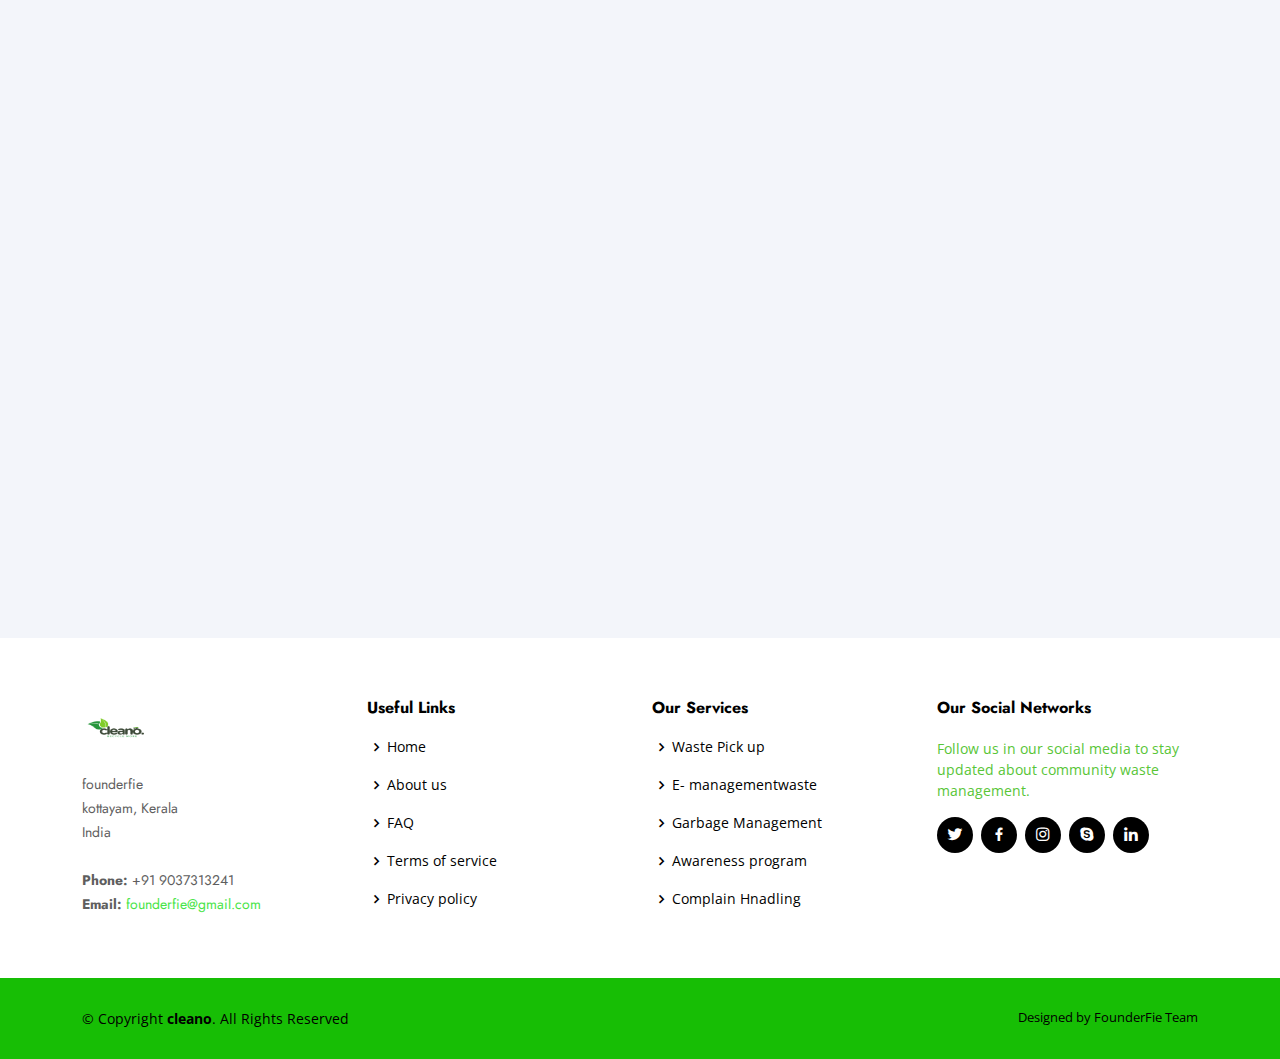
==== commit a91ba641: "Update index.html" ====
--- a/index.html
+++ b/index.html
@@ -49,9 +49,9 @@
         <ul>
           <li><a class="nav-link scrollto active" href="#hero"><span class="bi-house-fill"> Home </span></a></li>
           <li><a class="nav-link scrollto" href="#about"><span class="bi-info-circle-fill" > About us</span></a></li>
-          <li><a class="nav-link scrollto" href="#"><span class="bi-trash-fill"> Complain</span></a></li>
+          <li><a class="nav-link scrollto" href="login/contact.html"><span class="bi-person-fill"> Contact</span></a></li>
           <li><a class="nav-link scrollto" href="#faq"><span class="bi-patch-question-fill"> FAQ</span></a></li>
-          <li><a class="nav-link scrollto" href="/cleano/login"><span class="bi-box-arrow-in-right"> Login</span></a></li>
+          <li><a class="nav-link scrollto" href="/cleano/login.html"><span class="bi-box-arrow-in-right"> Login</span></a></li>
            <li><a class="nav-link scrollto" href="Qr.html"><span class="bi-upc-scan"> Qr Code</span></a></li> 
         </ul>
         <i class="bi bi-list mobile-nav-toggle"></i>
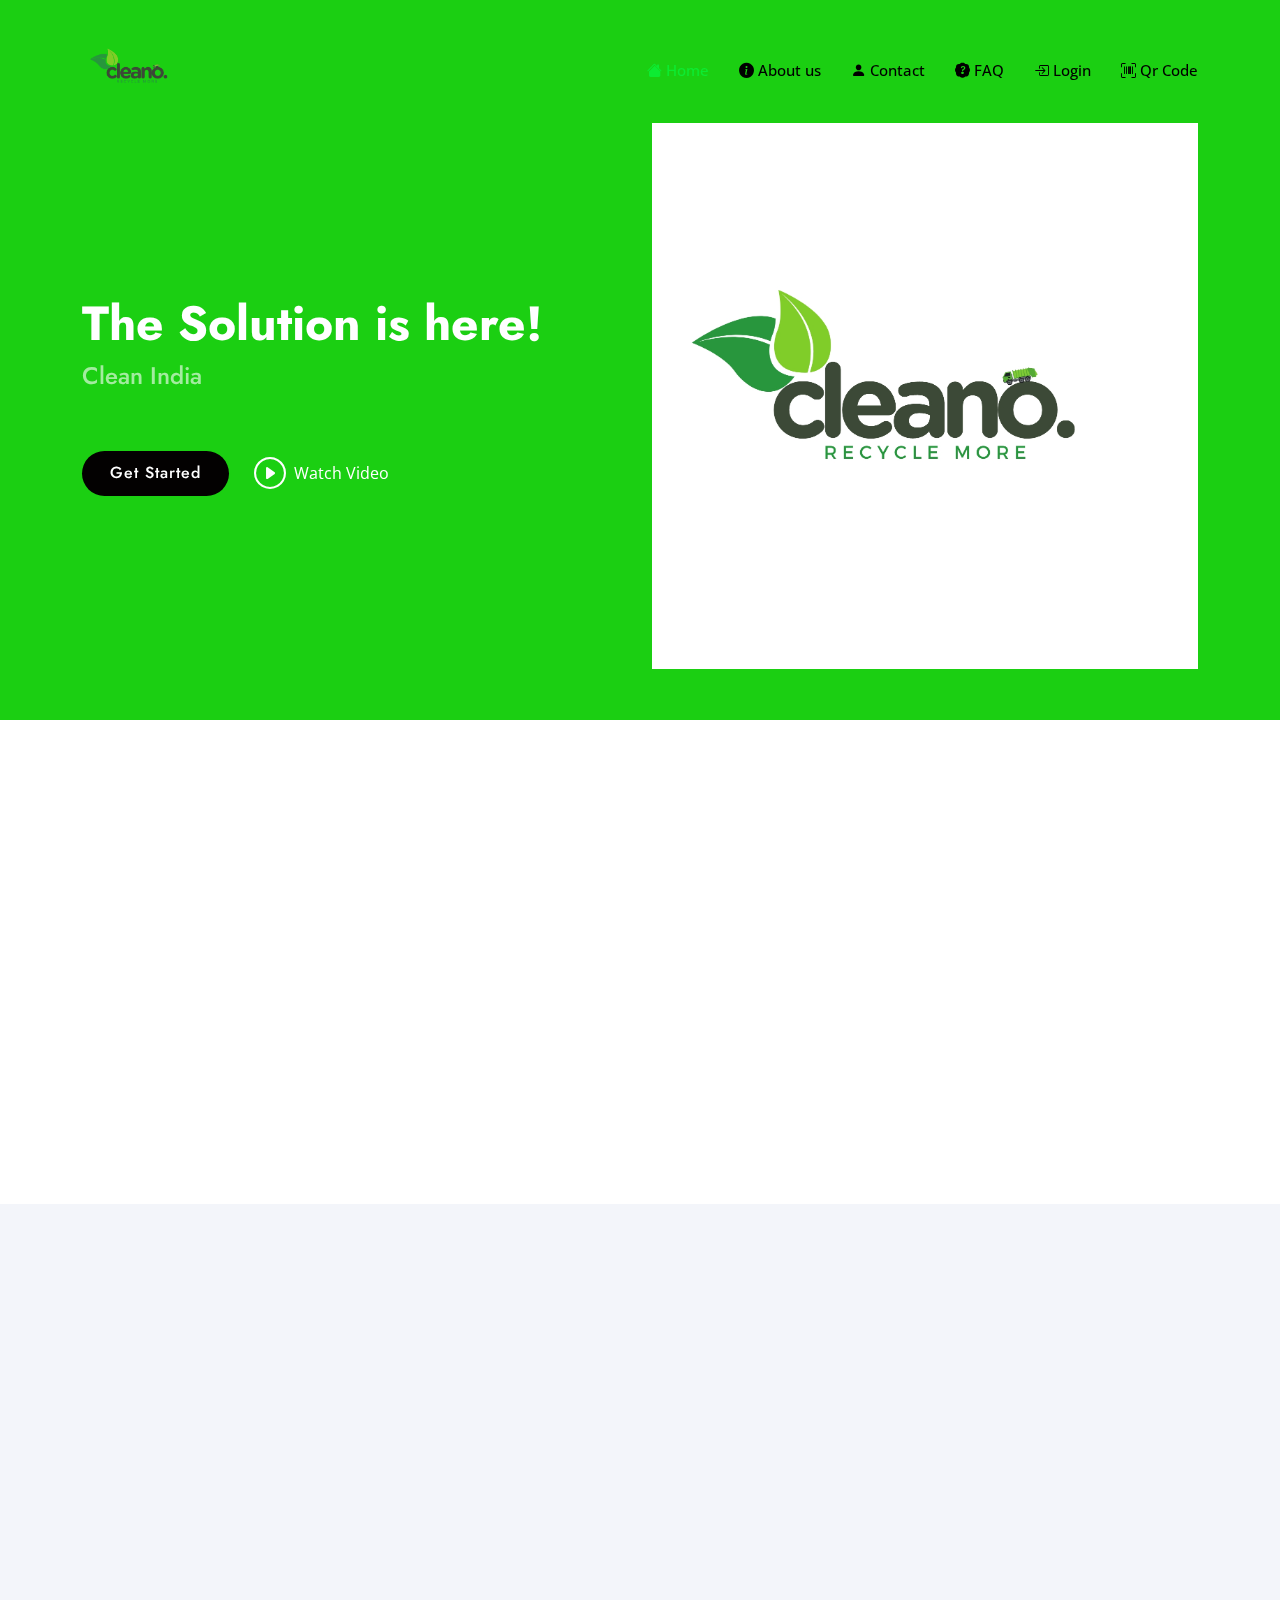
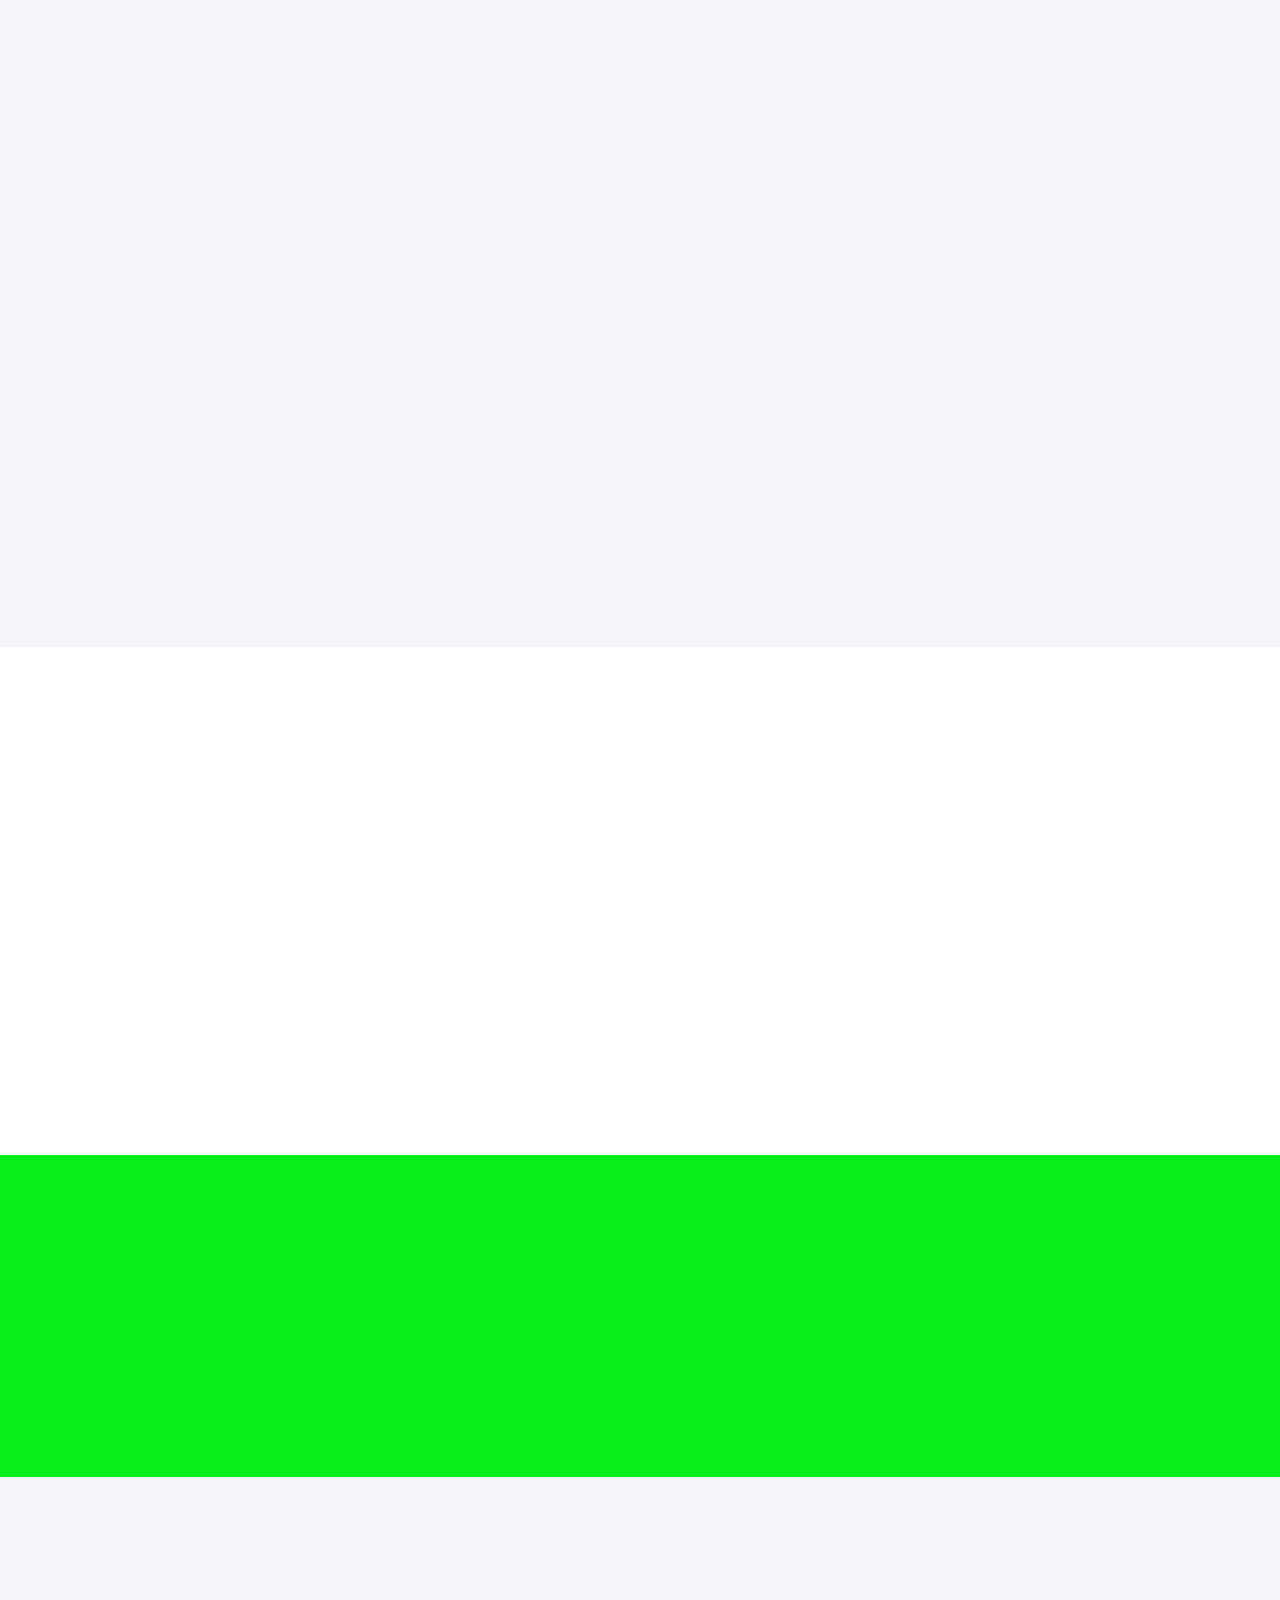
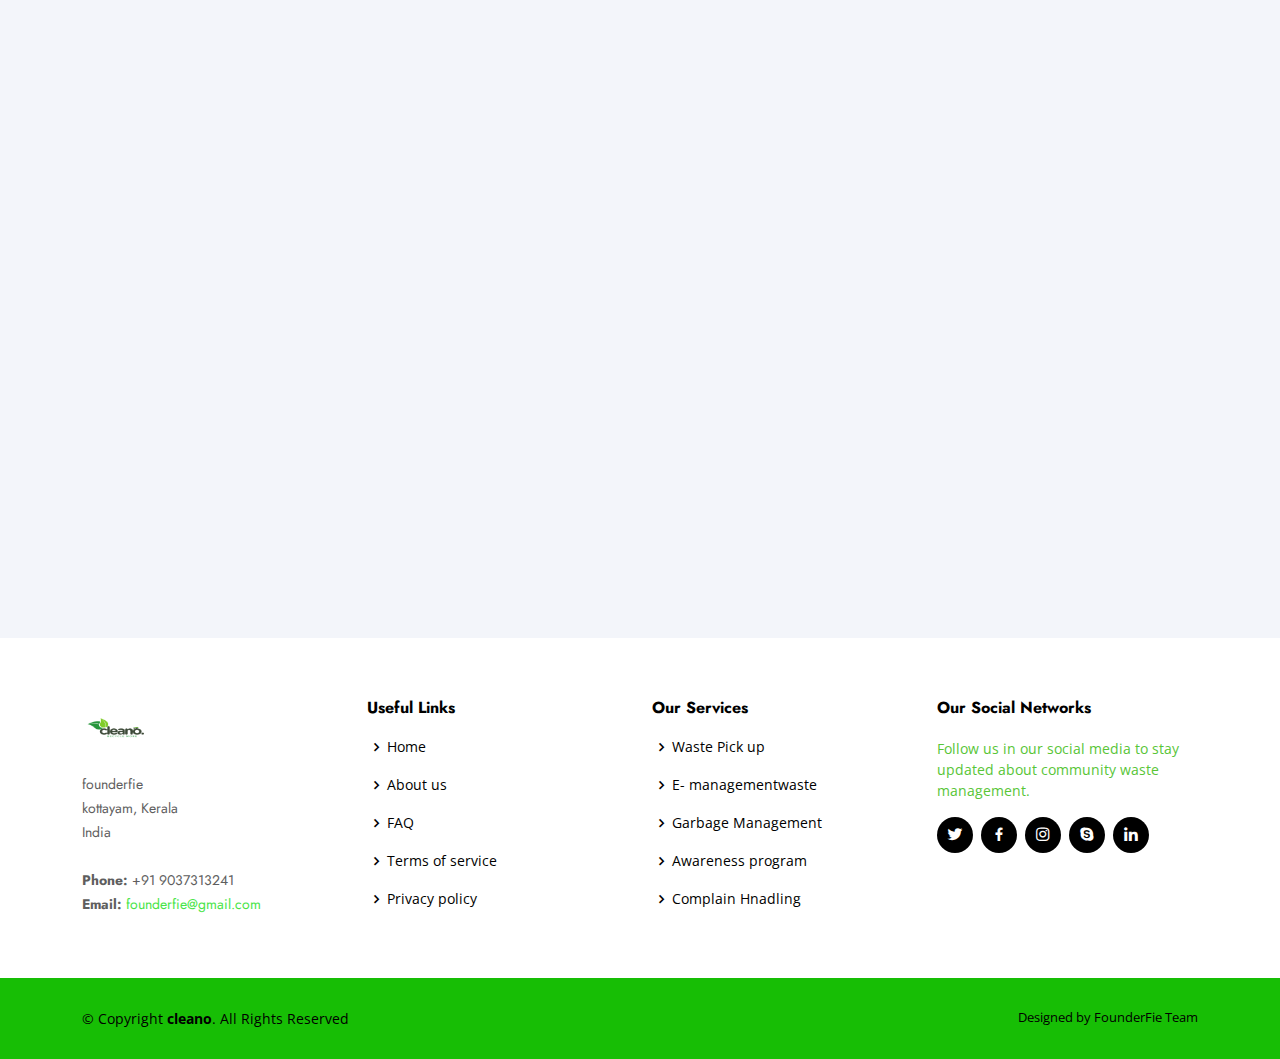
==== commit 0f7987f1: "Update index.html" ====
--- a/index.html
+++ b/index.html
@@ -49,9 +49,9 @@
         <ul>
           <li><a class="nav-link scrollto active" href="#hero"><span class="bi-house-fill"> Home </span></a></li>
           <li><a class="nav-link scrollto" href="#about"><span class="bi-info-circle-fill" > About us</span></a></li>
-          <li><a class="nav-link scrollto" href="login/contact.html"><span class="bi-person-fill"> Contact</span></a></li>
+          <li><a class="nav-link scrollto" href="#"><span class="bi-person-fill"> Contact</span></a></li>
           <li><a class="nav-link scrollto" href="#faq"><span class="bi-patch-question-fill"> FAQ</span></a></li>
-          <li><a class="nav-link scrollto" href="/cleano/login.html"><span class="bi-box-arrow-in-right"> Login</span></a></li>
+          <li><a class="nav-link scrollto" href="login/index.html"><span class="bi-box-arrow-in-right"> Login</span></a></li>
            <li><a class="nav-link scrollto" href="Qr.html"><span class="bi-upc-scan"> Qr Code</span></a></li> 
         </ul>
         <i class="bi bi-list mobile-nav-toggle"></i>
@@ -67,7 +67,7 @@
       <div class="row">
         <div class="col-lg-6 d-flex flex-column justify-content-center pt-4 pt-lg-0 order-2 order-lg-1" data-aos="fade-up" data-aos-delay="200">
           <h1>The Solution is here!</h1>
-          <h2>Clean kerala</h2>
+          <h2>Clean India</h2>
       
           <div class="d-flex justify-content-center justify-content-lg-start">
             <a href="#about" class="btn-get-started scrollto">Get Started</a>
